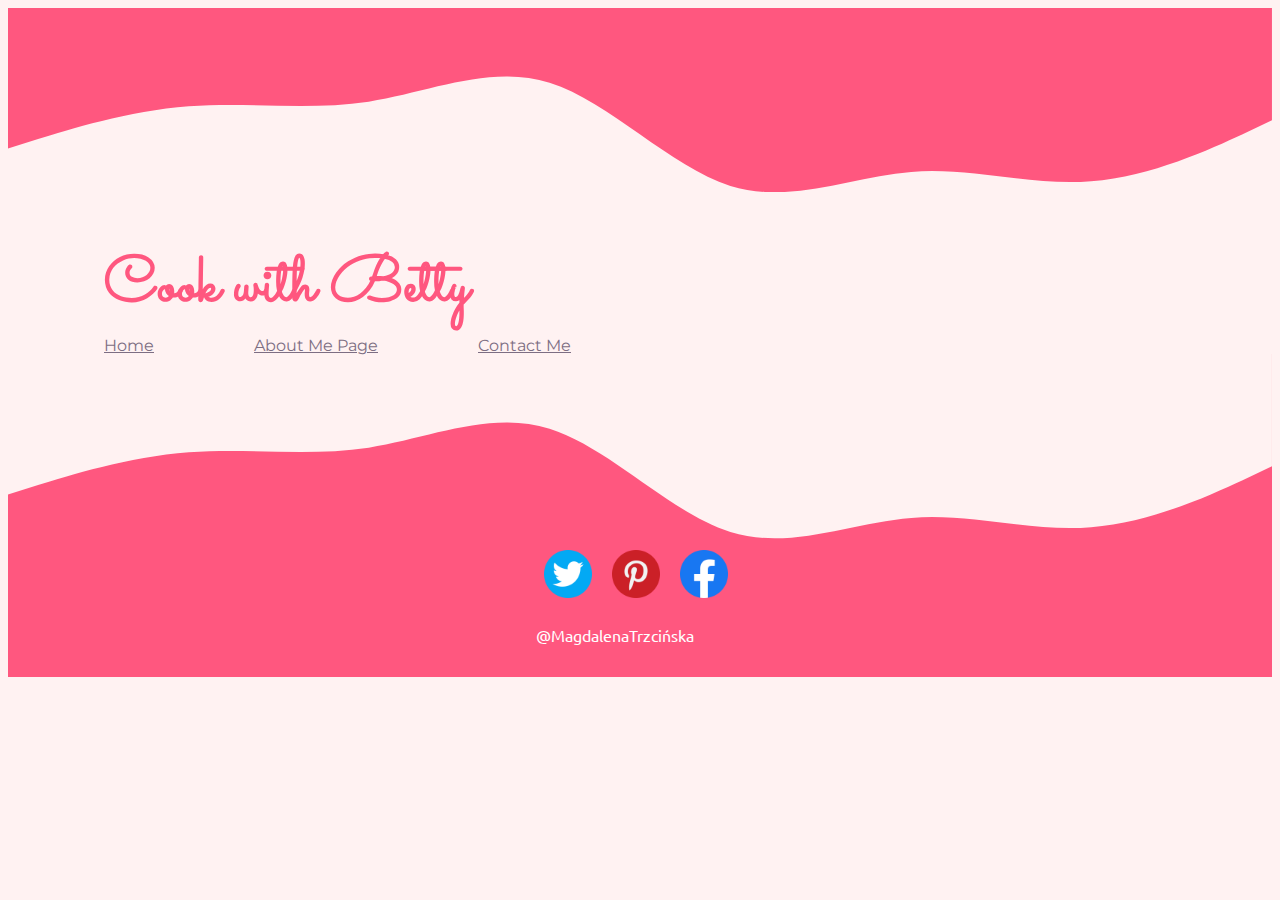
==== about.html @ 17ece4a3 "first merch" ====
<!DOCTYPE html>
<html lang="en" dir="ltr">

<head>
  <meta charset="utf-8">
  <title></title>
  <link rel="stylesheet" href="css/styles.css">
  <link rel="icon" href="cakeICO.ico">
  <link rel="preconnect" href="https://fonts.googleapis.com">
  <link rel="preconnect" href="https://fonts.gstatic.com" crossorigin>
  <link href="https://fonts.googleapis.com/css2?family=Merriweather&family=Montserrat&family=Sacramento&display=swap" rel="stylesheet">
  <link href="https://fonts.googleapis.com/css2?family=Montserrat&family=Ubuntu&display=swap" rel="stylesheet">
</head>
<header>
  <nav class="header">
    <svg xmlns="http://www.w3.org/2000/svg" viewBox="0 0 1440 210">
      <path fill="#FF577F" fill-opacity="1"
        d="M0,160L34.3,149.3C68.6,139,137,117,206,112C274.3,107,343,117,411,106.7C480,96,549,64,617,85.3C685.7,107,754,181,823,202.7C891.4,224,960,192,1029,186.7C1097.1,181,1166,203,1234,197.3C1302.9,192,1371,160,1406,144L1440,128L1440,0L1405.7,0C1371.4,0,1303,0,1234,0C1165.7,0,1097,0,1029,0C960,0,891,0,823,0C754.3,0,686,0,617,0C548.6,0,480,0,411,0C342.9,0,274,0,206,0C137.1,0,69,0,34,0L0,0Z">
      </path>
      <h1> Cook with Betty </h1>
      <a href="/index.html">Home</a>
      <a href="/about.html">About Me Page</a>
      <a href="/contact.html">Contact Me</a>
    </svg>
  </nav>
</header>

<body>

</body>

<footer class="footer">
  <svg xmlns="http://www.w3.org/2000/svg" viewBox="0 0 1440 210">
    <path fill="#FFF2F2" fill-opacity="1"
      d="M0,160L34.3,149.3C68.6,139,137,117,206,112C274.3,107,343,117,411,106.7C480,96,549,64,617,85.3C685.7,107,754,181,823,202.7C891.4,224,960,192,1029,186.7C1097.1,181,1166,203,1234,197.3C1302.9,192,1371,160,1406,144L1440,128L1440,0L1405.7,0C1371.4,0,1303,0,1234,0C1165.7,0,1097,0,1029,0C960,0,891,0,823,0C754.3,0,686,0,617,0C548.6,0,480,0,411,0C342.9,0,274,0,206,0C137.1,0,69,0,34,0L0,0Z">
    </path>
  </svg>
  <div class="social-media">
    <a href="https://twitter.com/?lang=en"><img src="img/twitter.png" alt="twitter-img"></a>
    <a href="https://pl.pinterest.com/"><img src="img/pinterest.png" alt="pinterest-img"></a>
    <a href="https://www.facebook.com/"><img src="img/facebook.png" alt="facebook-img"></a>
    <p>
      @MagdalenaTrzcińska
    </p>
  </div>
</footer>

</html>
---- css/styles.css ----
body {
  background-color: #FFF2F2;
  font-family: 'Ubuntu', sans-serif;
}

.header {
  position: sticky;
  background-color: fff;
  margin: 0;
  background-color: #FFF2F2;
}

.header h1 {
  font-size: 4rem;
  margin-top: 0;
  font-family: 'Sacramento', cursive;
  margin-left: 6rem;
  color: #FF577F;
  margin-bottom: 0;
}

.header svg {
  display: block;
  margin: 0;
  padding-bottom: 3rem;
}

.header a {
  font-family: 'Montserrat', sans-serif;
  font-size: 1rem;
  color: #7D6E83;
  line-height: 0;
  padding-left: 6rem;
}

.title-page {
  font-family: 'Montserrat', sans-serif;
  font: bold;
  line-height: 2;
  font-size: 400;
  text-align: center;
  color: #FF9494;
}

.prof-img {
  width: 200px;
  border-radius: 50%;
  background-color: #FFD1D1;
  float: left;
}

.introduction {
  overflow-wrap: break-word;
}

.introduction-text {
  padding-right: 10%;
  padding-left: 25%;
  padding-top: 4%;
  padding-bottom: 10%;
  color: black;
}

.prof-img-div {}

/* book */
.book {
  padding-top: 2rem;
  margin: 2rem;
  background-color: #FFD1D1;
  border-radius: 20%;
  width: 70%;
}

.book h2 {
  font-family: 'Sacramento', cursive;
  color: #FF577F;
  font-size: 3rem;
  margin: 0;
  padding-bottom: 30px;
  text-align: center;
  ;
}

.book img {
  width: 50;
  display: block;
  margin-left: auto;
  margin-right: auto;
}

.book p {
  padding-left: 4rem;
  padding-right: 4rem;
  padding-bottom: 3rem;
}

/* recipe */
.recipe {
  background-color: #DFD3C3;
  padding-top: 5%;
  border-radius: 2%;
  margin: 2rem;
}

.title-recipe {
  text-align: center;
  color: #FF9494;
}

.food-row {
  background-color: #FFE3E1;
  overflow: hidden;
  position: relative;
  margin: 1rem;
  padding-left: 3rem;
}

.recipe h3 {}

.food-img-div {
  margin: 2%;
  width: 10rem;
  float: right;
  padding: 1rem;
  border-radius: 25%;
  background-color: white;
}

.food-img {
  border-radius: 25%;
  width: 10rem;
  height: 10rem;
}

.food-prep {
  background-color: #FFF2F2;
  padding: 2%;
}

.food-instruction {
  overflow-wrap: break-word;
  background-color: #FFF2F2;
}

.food-time {
  background-color: #FFE3E1;
  margin-left: 4rem;
  margin: 1rem;
}

/* footer */
.footer {
  background-color: #FF577F;
}

.footer img {
  width: 3rem;
  padding: 0.5rem;
}

.social-media {
    width: 15rem;
    padding-left: 2rem;
  margin-left: auto;
  margin-right: auto;
}

.footer p{
    padding-bottom: 2rem;
    color: white;
}

/* CONTACT ME */
.contact-me{
    padding: 50px;
}
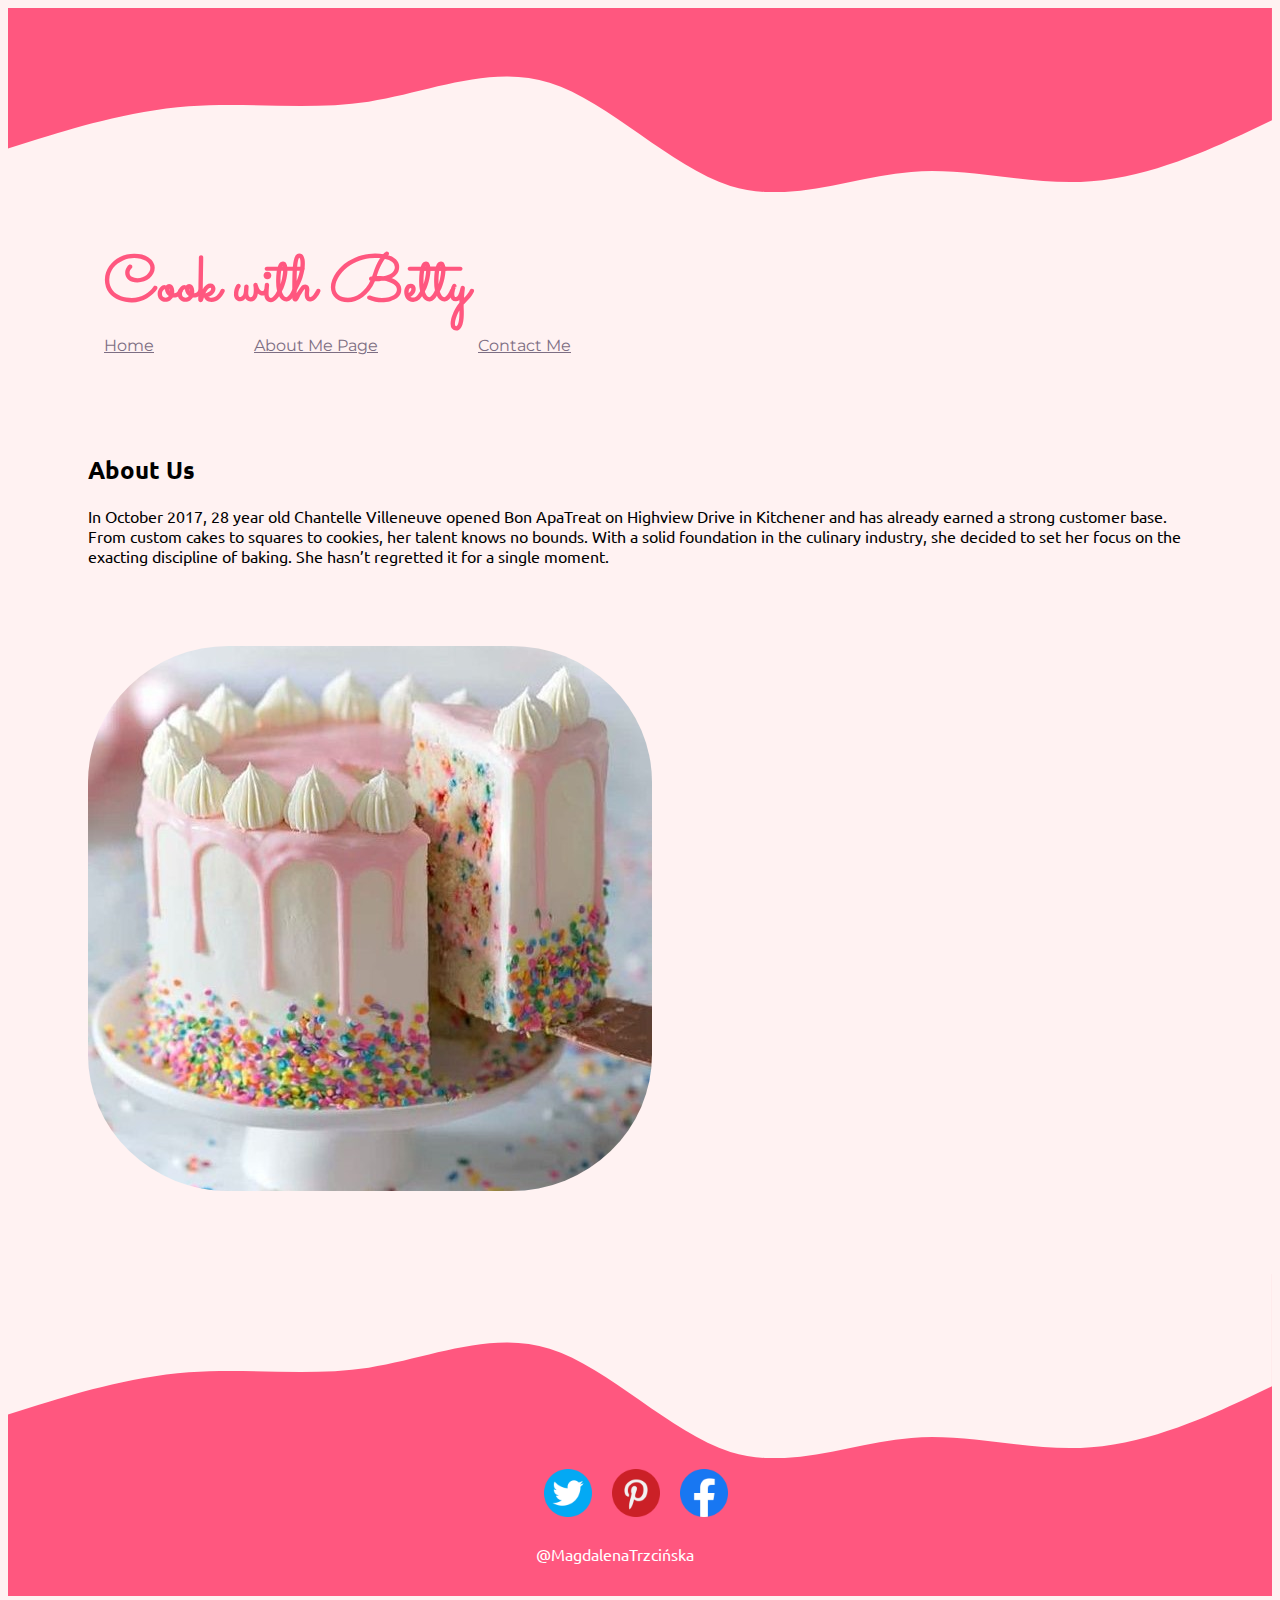
==== commit 3ae2b29a: "final commit" ====
--- a/about.html
+++ b/about.html
@@ -11,6 +11,7 @@
   <link href="https://fonts.googleapis.com/css2?family=Merriweather&family=Montserrat&family=Sacramento&display=swap" rel="stylesheet">
   <link href="https://fonts.googleapis.com/css2?family=Montserrat&family=Ubuntu&display=swap" rel="stylesheet">
 </head>
+
 <header>
   <nav class="header">
     <svg xmlns="http://www.w3.org/2000/svg" viewBox="0 0 1440 210">
@@ -26,6 +27,16 @@
 </header>
 
 <body>
+  <div class="about-me">
+     <h2 >About Us</h2>  
+    <p>
+      In October 2017, 28 year old Chantelle Villeneuve opened Bon ApaTreat on Highview Drive in Kitchener and has already earned a strong customer base. From custom cakes to squares to cookies, her talent knows no bounds. With a solid foundation in the culinary industry, she decided to set her focus on the exacting discipline of baking. She hasn’t regretted it for a single moment.
+    </p>
+    <img src="img/cake-re.jpg" alt="cake-img">
+  </div>
+
+
+
 
 </body>
 
--- a/css/styles.css
+++ b/css/styles.css
@@ -72,7 +72,7 @@
   width: 70%;
 }
 
-.book h2 {
+.nice-h2 {
   font-family: 'Sacramento', cursive;
   color: #FF577F;
   font-size: 3rem;
@@ -160,8 +160,8 @@
 }
 
 .social-media {
-    width: 15rem;
-    padding-left: 2rem;
+  width: 15rem;
+  padding-left: 2rem;
   margin-left: auto;
   margin-right: auto;
 }
@@ -173,5 +173,15 @@
 
 /* CONTACT ME */
 .contact-me{
-    padding: 50px;
-}+    padding: 5rem;
+}
+
+/* ABOUT ME*/
+.about-me{
+    padding: 5rem;
+}
+.about-me img{
+    border-radius: 25%;
+    margin-top: 4rem;
+}
+
